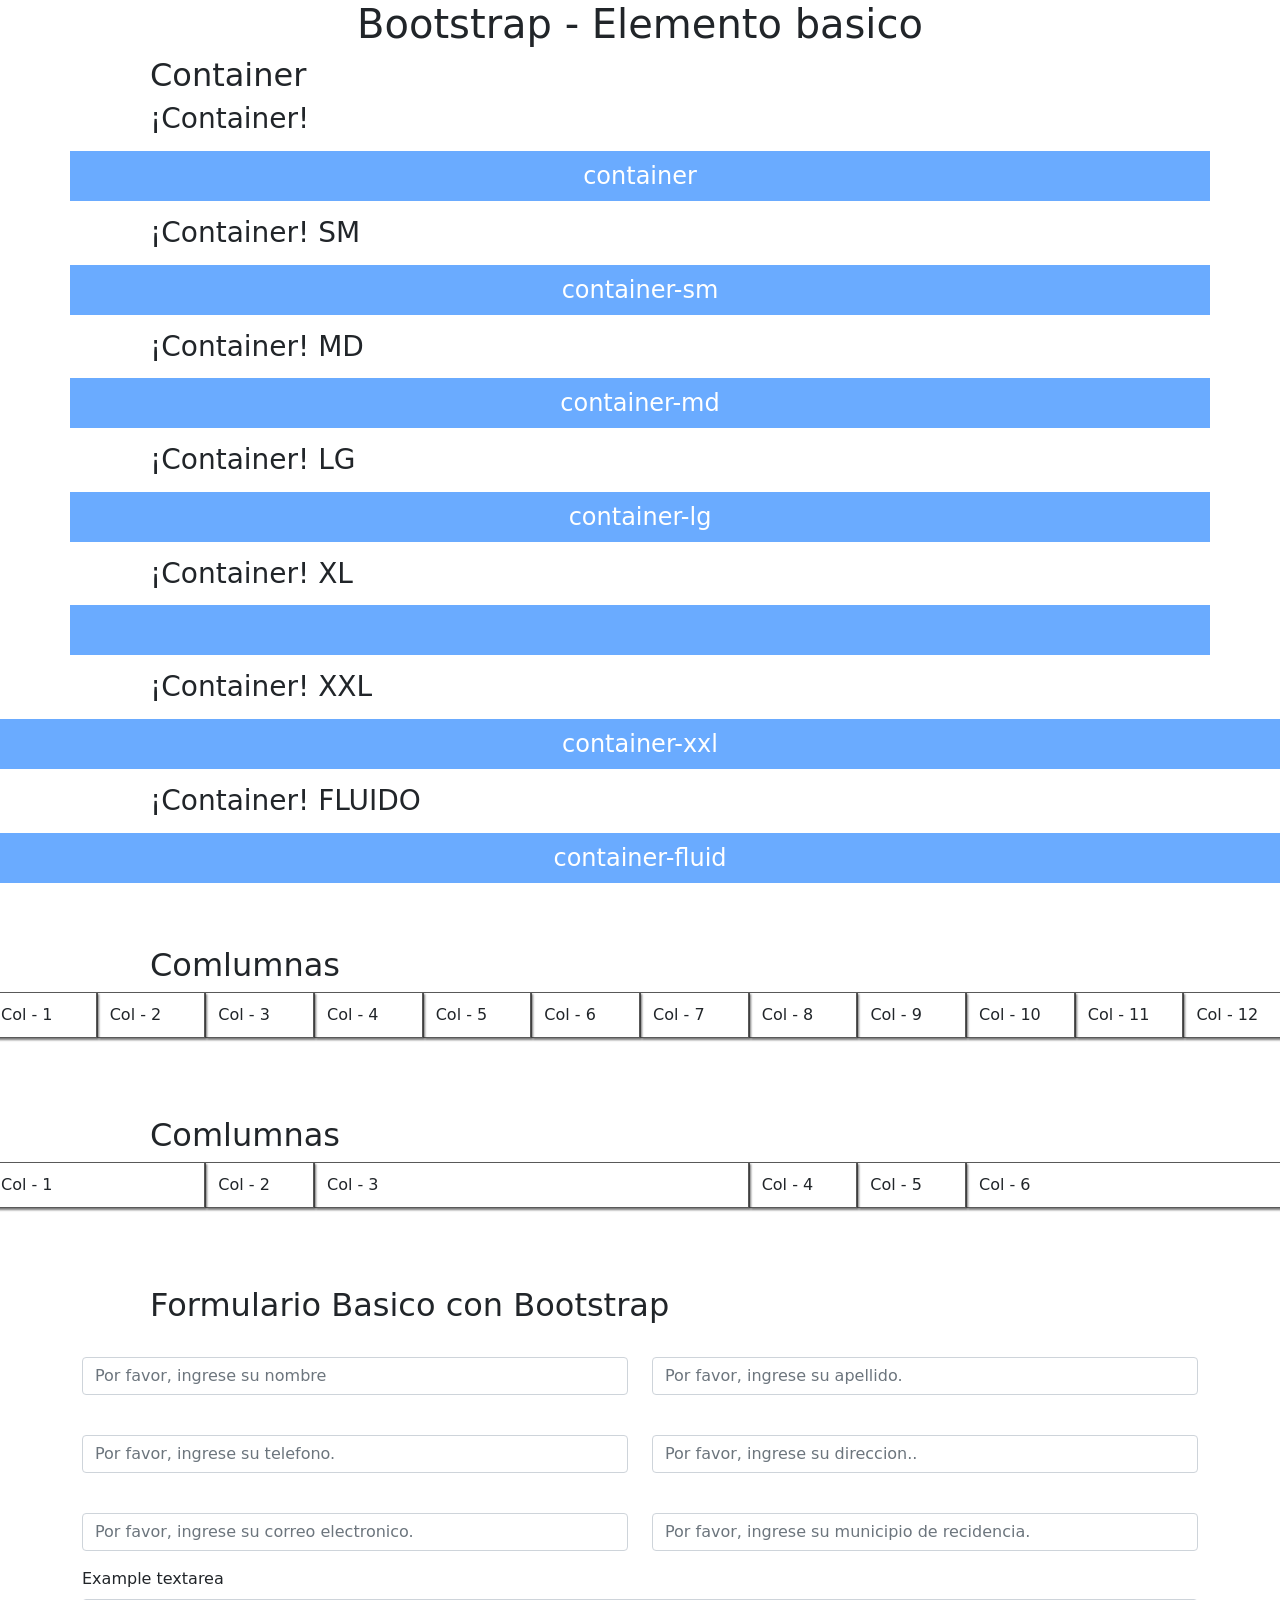
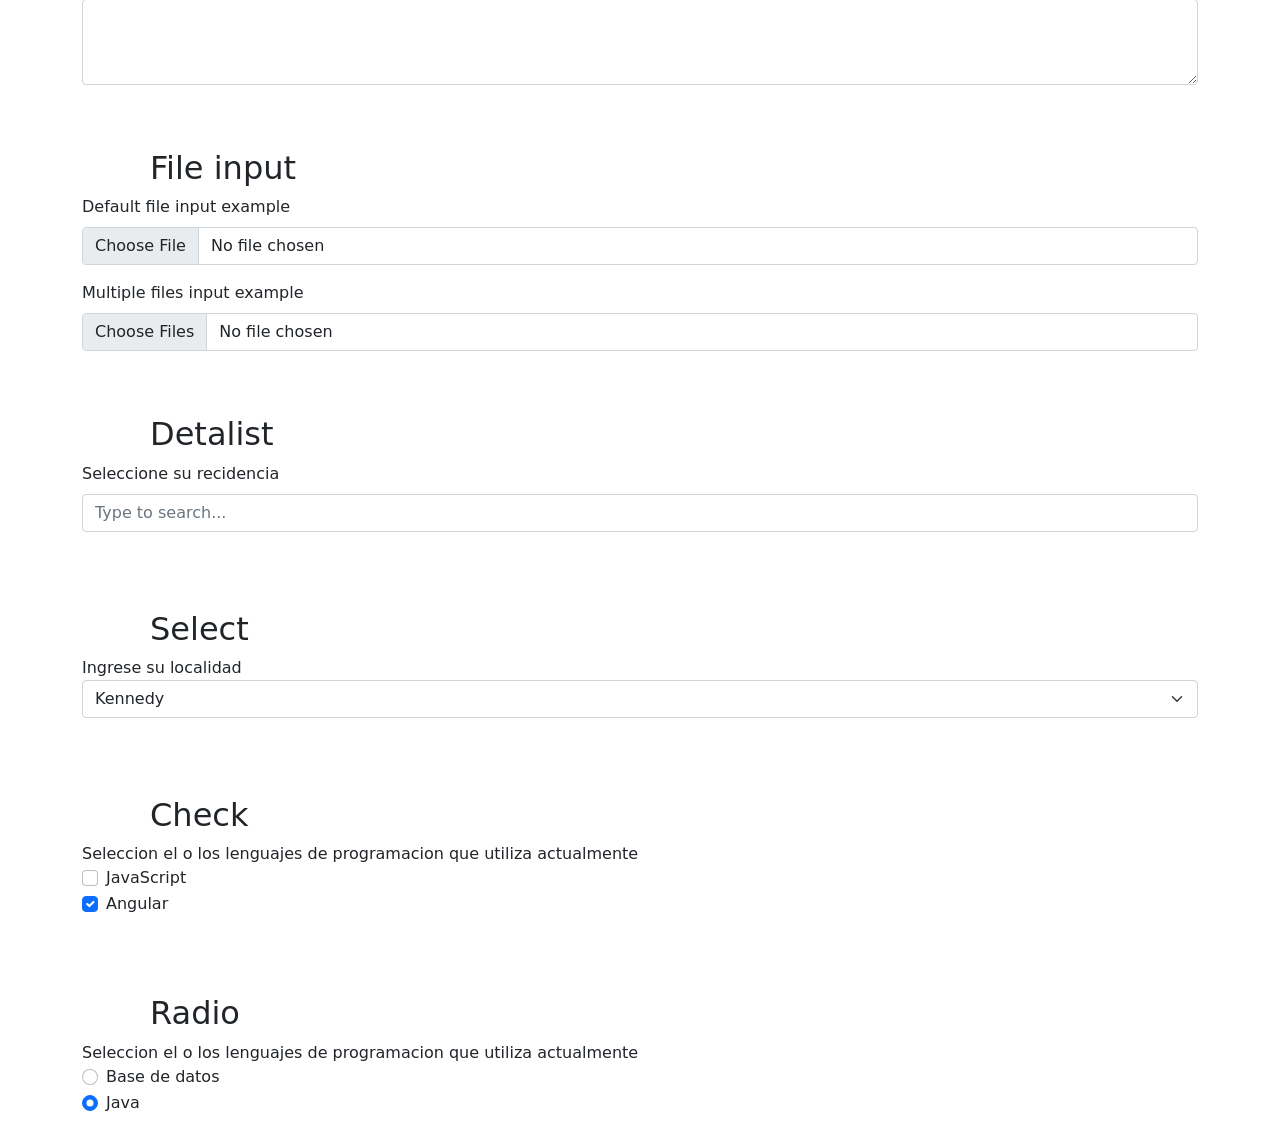
==== bootstrap-prueba.html @ 93941404 "first commit" ====
<!DOCTYPE html>
<html lang="en">
<head>
    <meta charset="UTF-8">
    <meta http-equiv="X-UA-Compatible" content="IE=edge">
    <meta name="viewport" content="width=device-width, initial-scale=1.0">
    <link rel="stylesheet" href="css/bootstrap.css">
    <link rel="stylesheet" href="css/bootstrap-offline.css">
    <title>BOOTSTRAP</title>
</head>
<body>
    <h1>Bootstrap - Elemento basico</h1>
        <h2>Container</h2>
            <h3>¡Container!</h3>
         <div class="container style-container">
         container
        </div>
                
        <h3>¡Container! SM</h3>
        <div class="container-sm style-container">
        container-sm
        </div>

        <h3>¡Container! MD</h3>
        <div class="container-sm style-container">
        container-md
        </div>

        <h3>¡Container! LG</h3>
        <div class="container-lg style-container">
        container-lg
        </div>

        <h3>¡Container! XL</h3>
        <div class="container-xl style-container">
        <container-xl></container-xl>
        </div>

        <h3>¡Container! XXL</h3>
        <div class="container-xxl style-container">
        container-xxl
        </div>

        <h3>¡Container! FLUIDO</h3>
        <div class="container-fluid style-container">
        container-fluid
        </div>

<br><br>
        <h2>Comlumnas</h2>
        <div class="row style-row">
            <div class="col style-col">Col - 1</div>
            <div class="col style-col">Col - 2</div>
            <div class="col style-col">Col - 3</div>
            <div class="col style-col">Col - 4</div>
            <div class="col style-col">Col - 5</div>
            <div class="col style-col">Col - 6</div>
            <div class="col style-col">Col - 7</div>
            <div class="col style-col">Col - 8</div>
            <div class="col style-col">Col - 9</div>
            <div class="col style-col">Col - 10</div>
            <div class="col style-col">Col - 11</div>
            <div class="col style-col">Col - 12</div>
        </div>

<br><br>
        <h2>Comlumnas</h2>
        <div class="row style-row">
            <div class="col-2 style-col">Col - 1</div>
            <div class="col-1 style-col">Col - 2</div>
            <div class="col-4 style-col">Col - 3</div>
            <div class="col-1 style-col">Col - 4</div>
            <div class="col-1 style-col">Col - 5</div>
            <div class="col-3 style-col">Col - 6</div>
        </div>

<br><br>
        <h2>Formulario Basico con Bootstrap</h2>
        <div class="container">
            <div class="row">
                <div class="mb-3 col-6 ">
                    <label for="exampleFormControlInput1" class="form-label"></label>
                    <input type="form-control" class="form-control" id="exampleFormControlInput1" placeholder="Por favor, ingrese su nombre">
                </div>
                <div class="mb-3 col-6 ">
                    <label for="exampleFormControlInput1" class="form-label"></label>
                    <input type="form-control" class="form-control" id="exampleFormControlInput1" placeholder="Por favor, ingrese su apellido.">
                </div>
            </div>
            <div class="row">
                <div class="mb-3 col-6 ">
                    <label for="exampleFormControlInput1" class="form-label"></label>
                    <input type="form-control" class="form-control" id="exampleFormControlInput1" placeholder="Por favor, ingrese su telefono.">
                </div>
                <div class="mb-3 col-6 ">
                    <label for="exampleFormControlInput1" class="form-label"></label>
                    <input type="form-control" class="form-control" id="exampleFormControlInput1" placeholder="Por favor, ingrese su direccion..">
                </div>
            </div>
            <div class="row">
                <div class="mb-3 col-6 ">
                    <label for="exampleFormControlInput1" class="form-label"></label>
                    <input type="form-control" class="form-control" id="exampleFormControlInput1" placeholder="Por favor, ingrese su correo electronico.">
                </div>
                <div class="mb-3 col-6 ">
                    <label for="exampleFormControlInput1" class="form-label"></label>
                    <input type="form-control" class="form-control" id="exampleFormControlInput1" placeholder="Por favor, ingrese su municipio de recidencia.">
                </div>
            </div>
            <div class="mb-3">
                <label for="exampleFormControlTextarea1" class="form-label">Example textarea</label>
                <textarea class="form-control" id="exampleFormControlTextarea1" rows="3"></textarea>
              </div>           
         </div>

<br><br>
         <h2>File input</h2>
         <div class="container">
         <div class="mb-3">
            <label for="formFile" class="form-label">Default file input example</label>
            <input class="form-control" type="file" id="formFile">
          </div>
          <div class="mb-3">
            <label for="formFileMultiple" class="form-label">Multiple files input example</label>
            <input class="form-control" type="file" id="formFileMultiple" multiple>
          </div>
        </div>

<br><br>
<h2>Detalist</h2>
<div class="container style-container-2">
    <label for="exampleDataList" class="form-label">Seleccione su recidencia</label>
    <input class="form-control" list="datalistOptions" id="exampleDataList" placeholder="Type to search...">
    <datalist id="datalistOptions">
        <option value="San Francisco">
        <option value="New York">
        <option value="Seattle">
        <option value="Los Angeles">
        <option value="Chicago">
</datalist>
</div>

<br><br>
<h2>Select</h2>
<div class="container style-container-2">
    <label>Ingrese su localidad</label>
    <select class="form-select" aria-label="Default select example">
    <option value="1">Kennedy</option>
    <option value="2">Rafael Uribe</option>
    <option value="3">Chapinero</option>
</select>
</div>

<br><br>
<h2>Check</h2>
<div class="container style-container-2">
    <label>Seleccion el o los lenguajes de programacion que utiliza actualmente</label>
<div class="form-check">
    <input class="form-check-input" type="checkbox" value="" id="flexCheckDefault">
    <label class="form-check-label" for="flexCheckDefault">
      JavaScript
    </label>
  </div>
  <div class="form-check">
    <input class="form-check-input" type="checkbox" value="" id="flexCheckChecked" checked>
    <label class="form-check-label" for="flexCheckChecked">
      Angular
    </label>
  </div>
</div>

<br><br>
<h2>Radio</h2>
<div class="container style-container-2">
    <label>Seleccion el o los lenguajes de programacion que utiliza actualmente</label>
<div class="form-check">
    <input class="form-check-input" type="radio" name="flexRadioDefault" id="flexRadioDefault1">
    <label class="form-check-label" for="flexRadioDefault1">
      Base de datos
    </label>
  </div>
  <div class="form-check">
    <input class="form-check-input" type="radio" name="flexRadioDefault" id="flexRadioDefault2" checked>
    <label class="form-check-label" for="flexRadioDefault2">
      Java
    </label>
  </div>
</div>

</body>
</html>
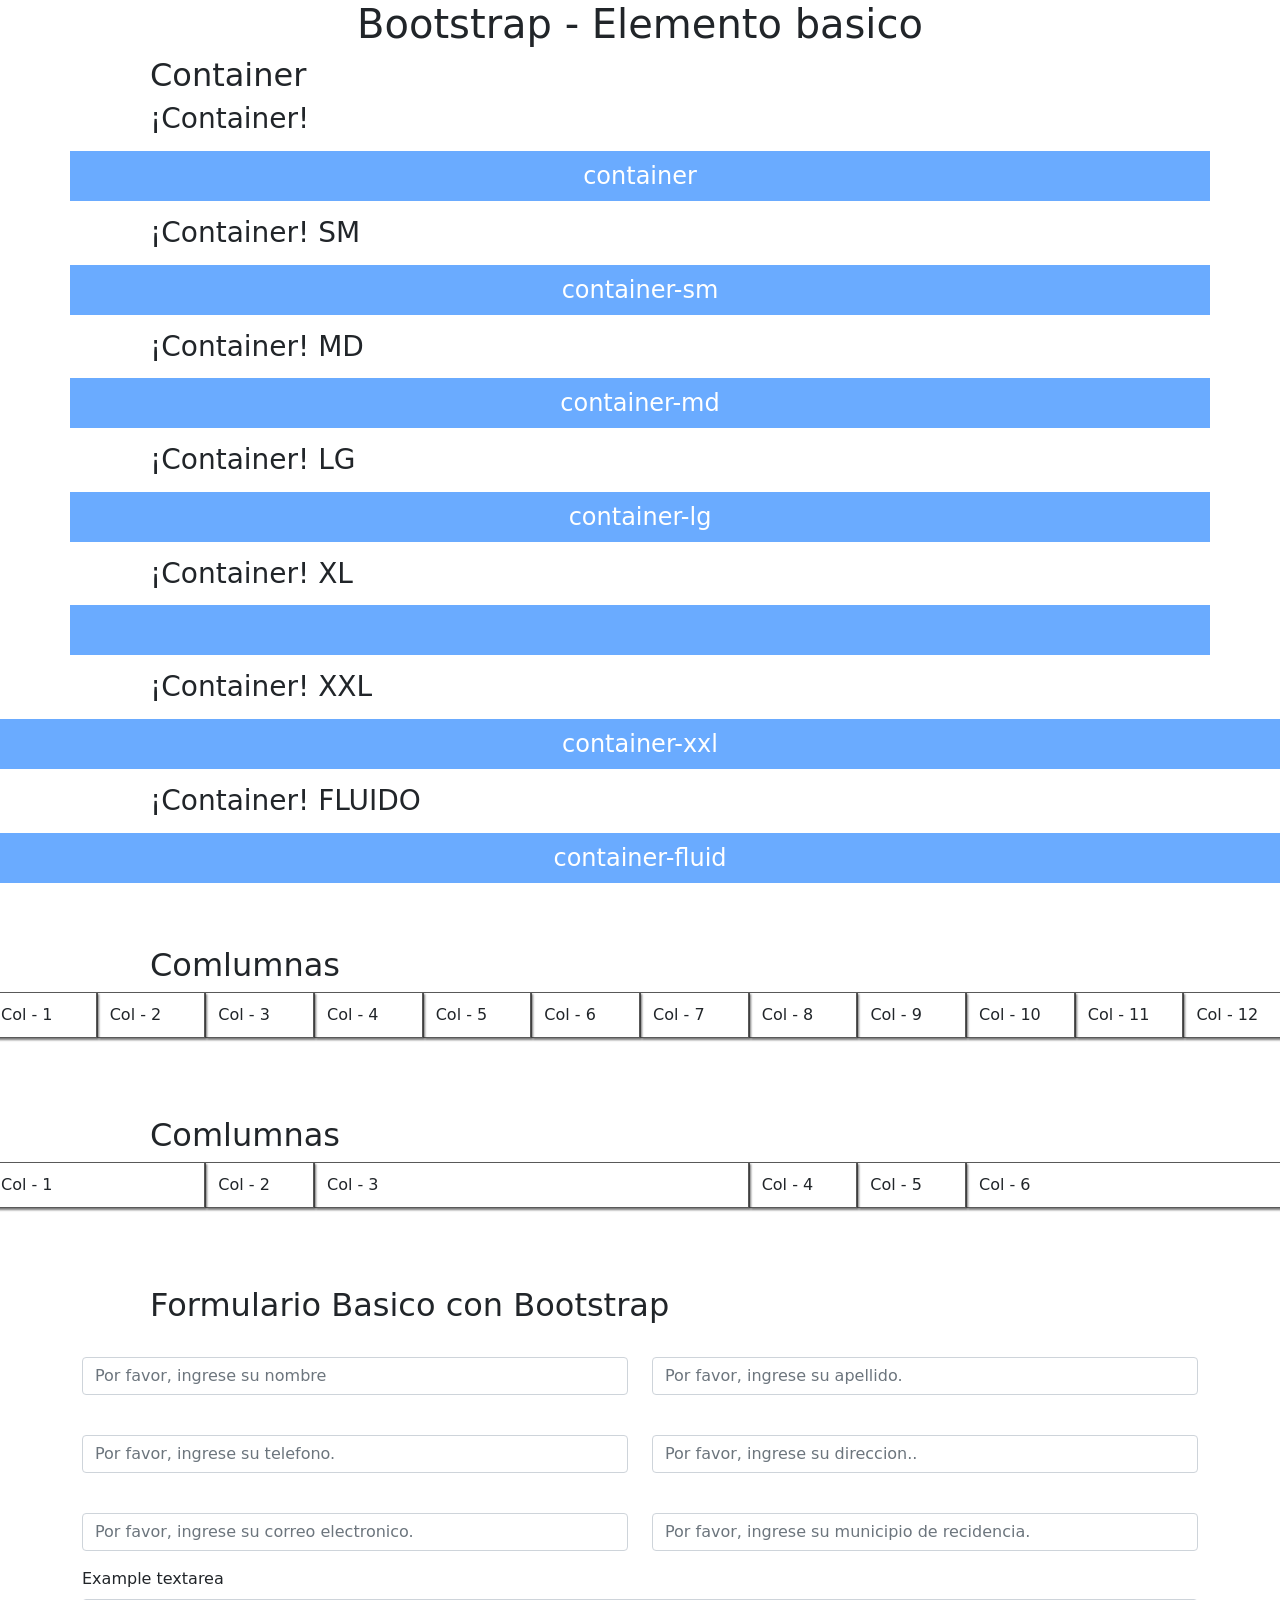
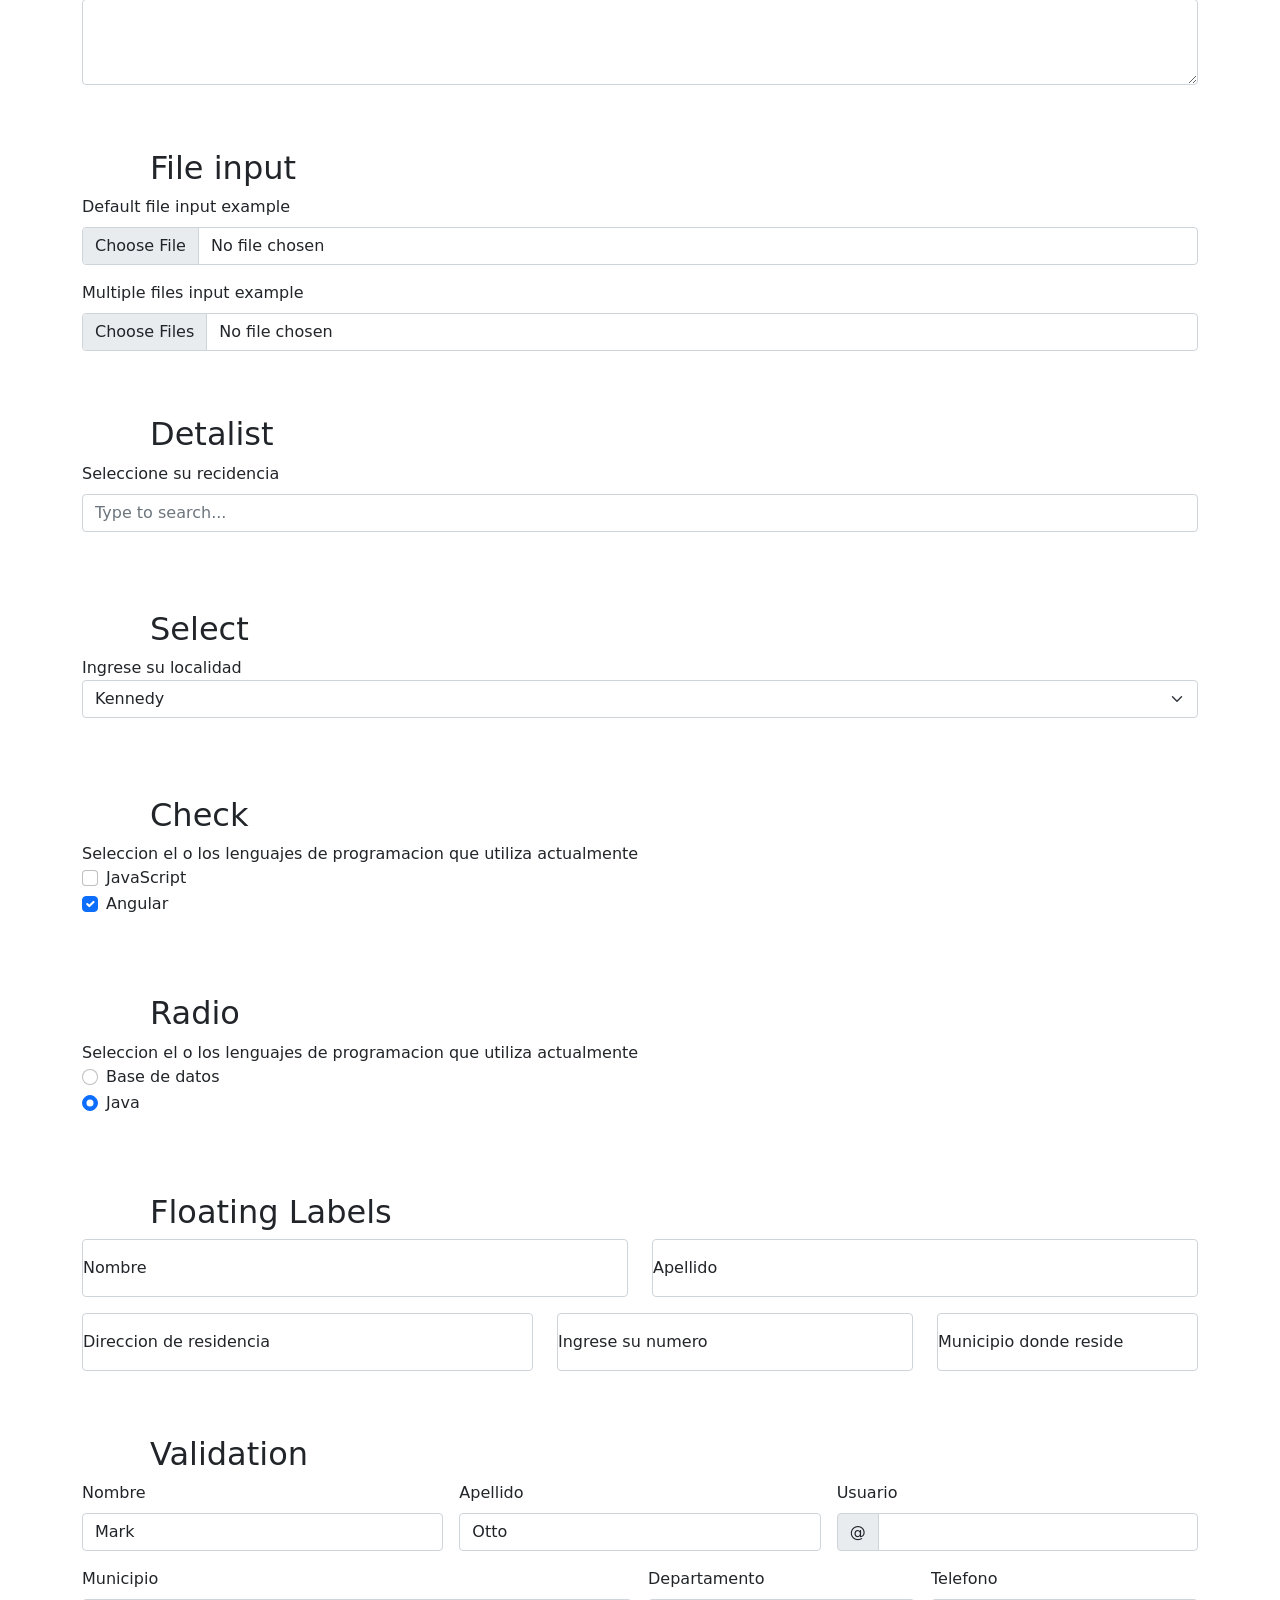
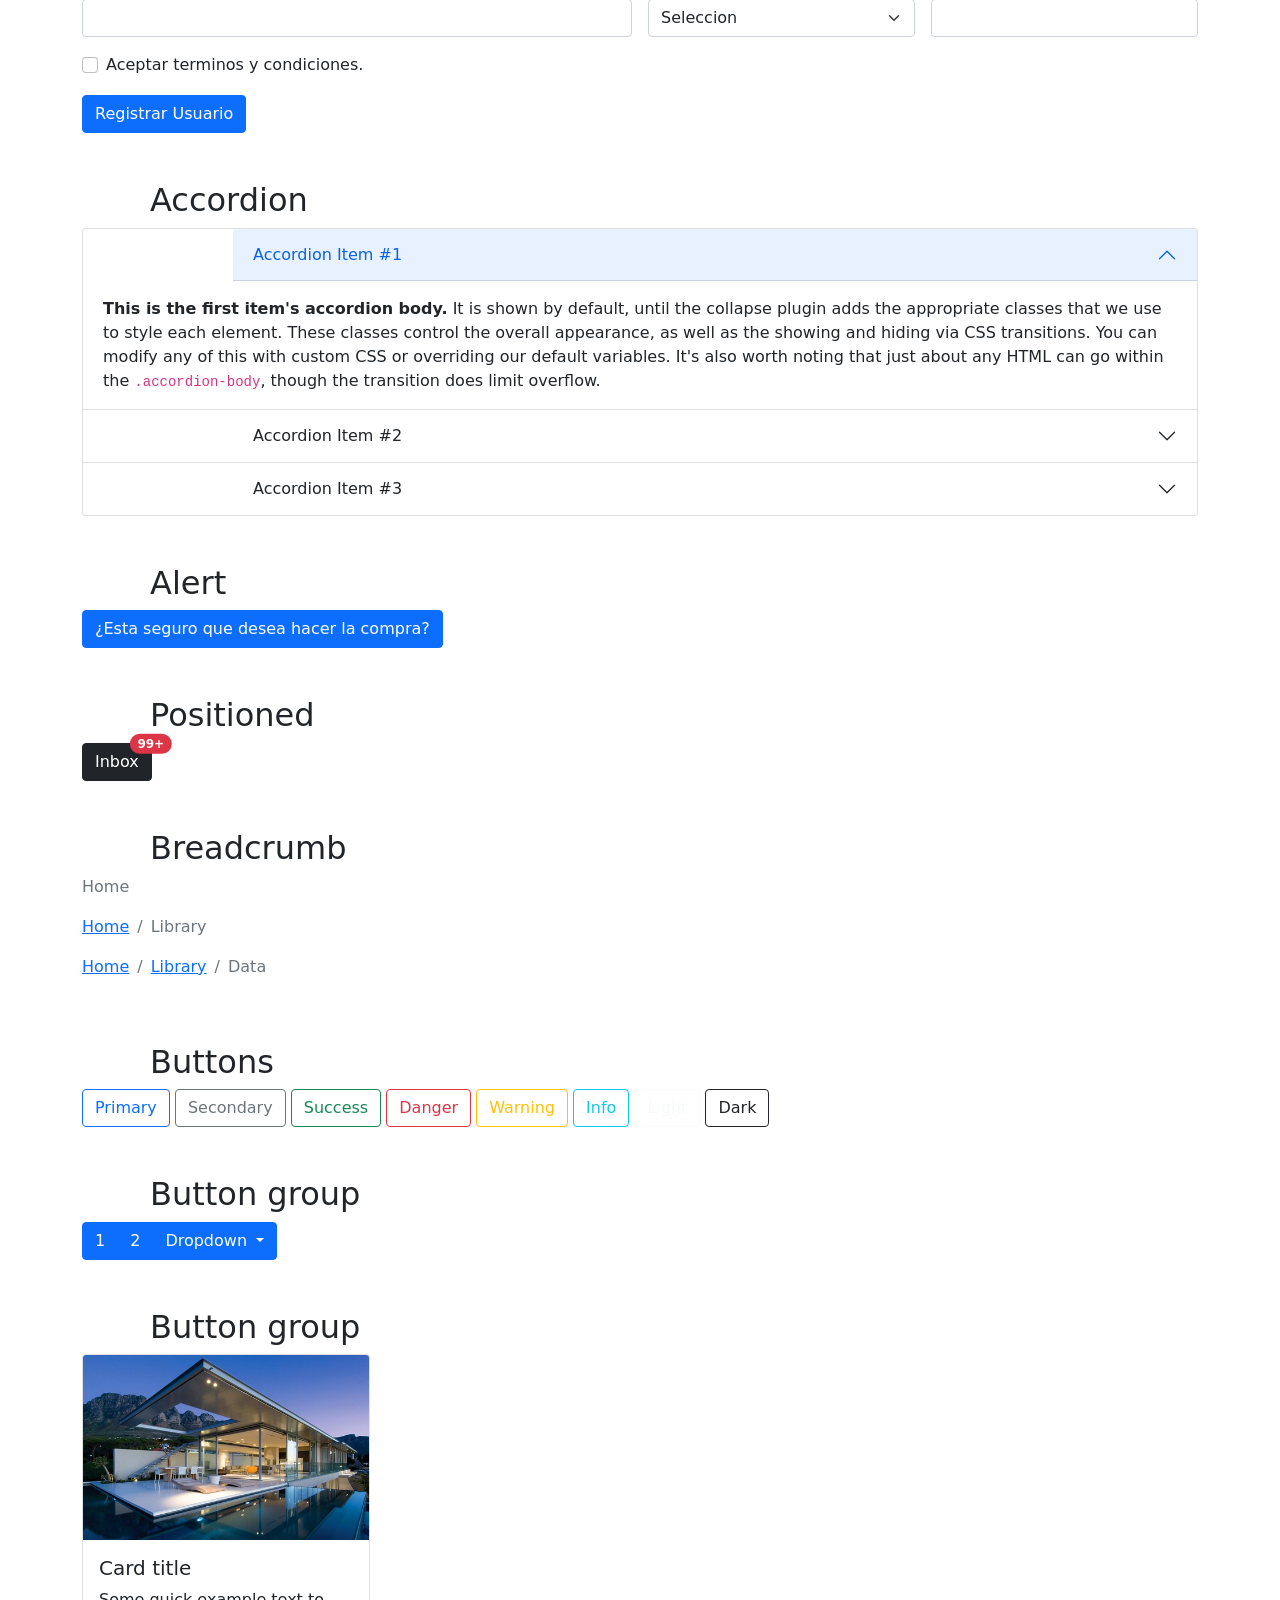
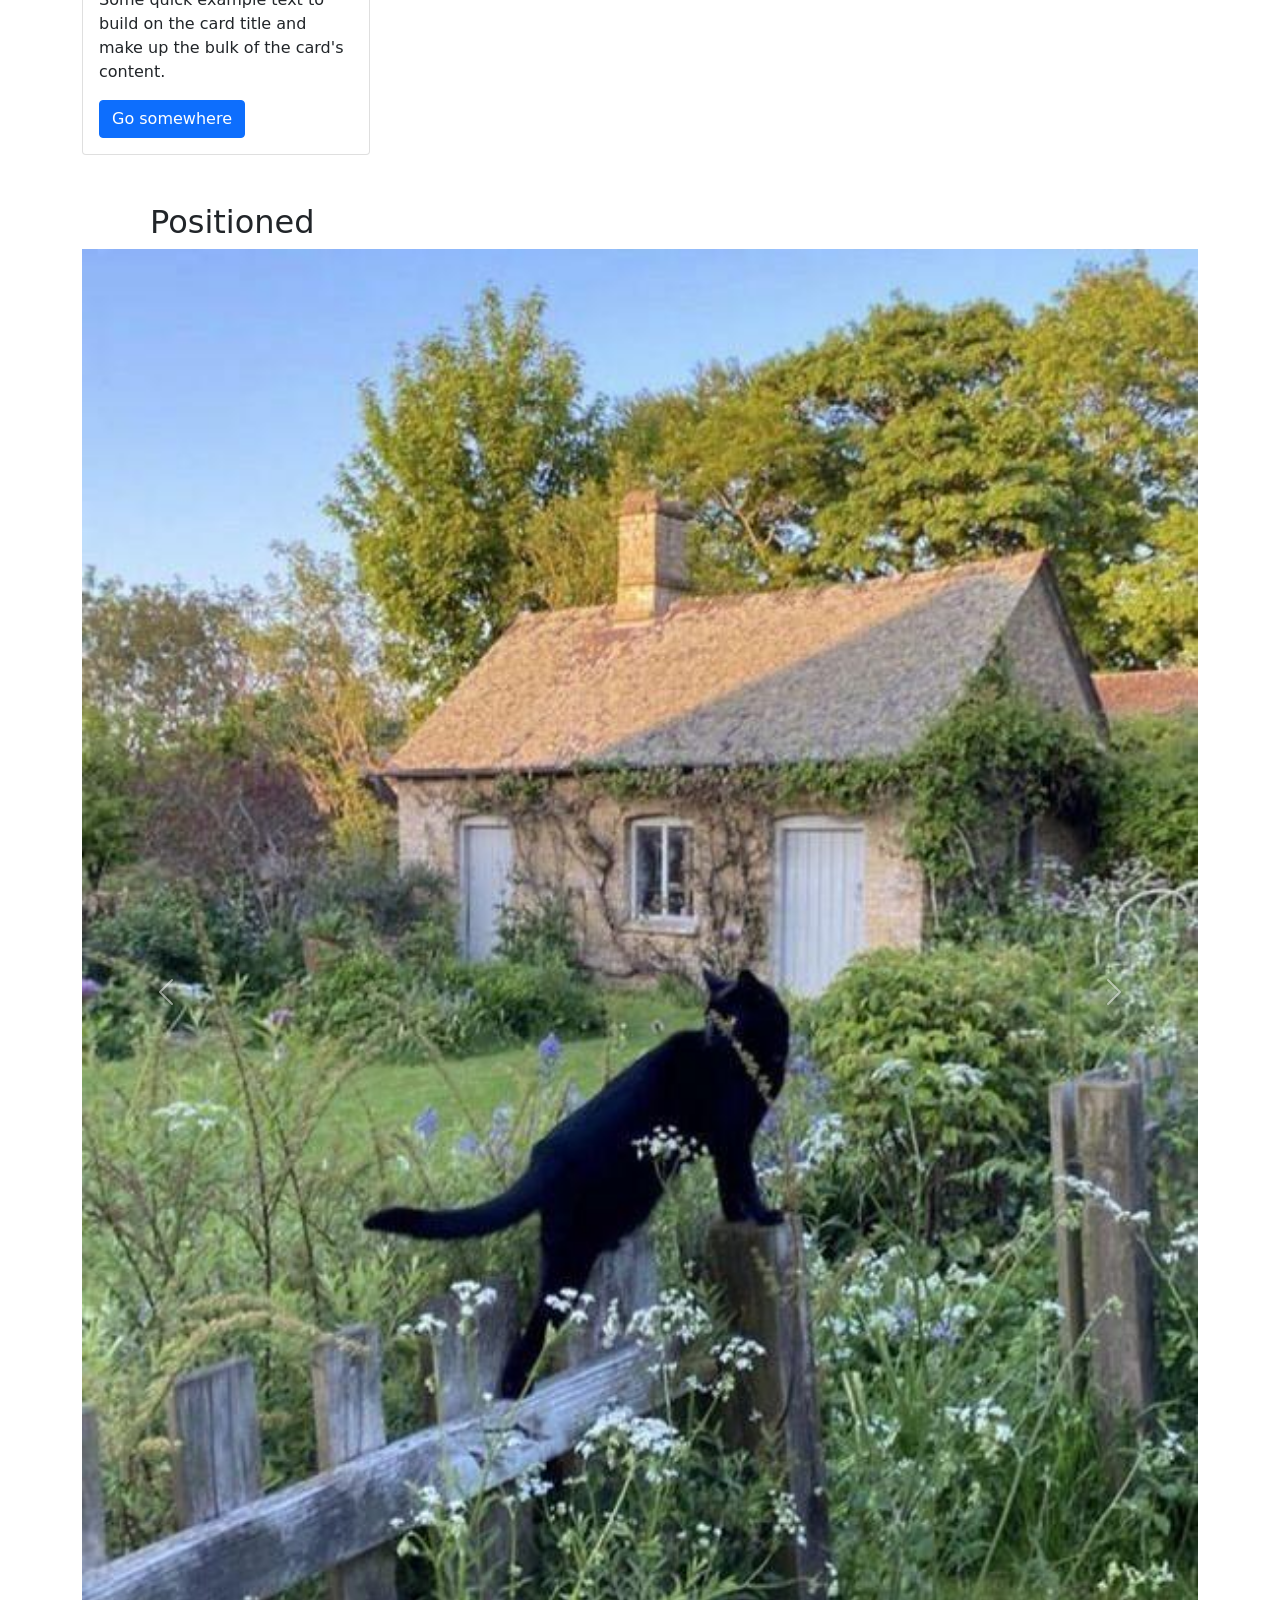
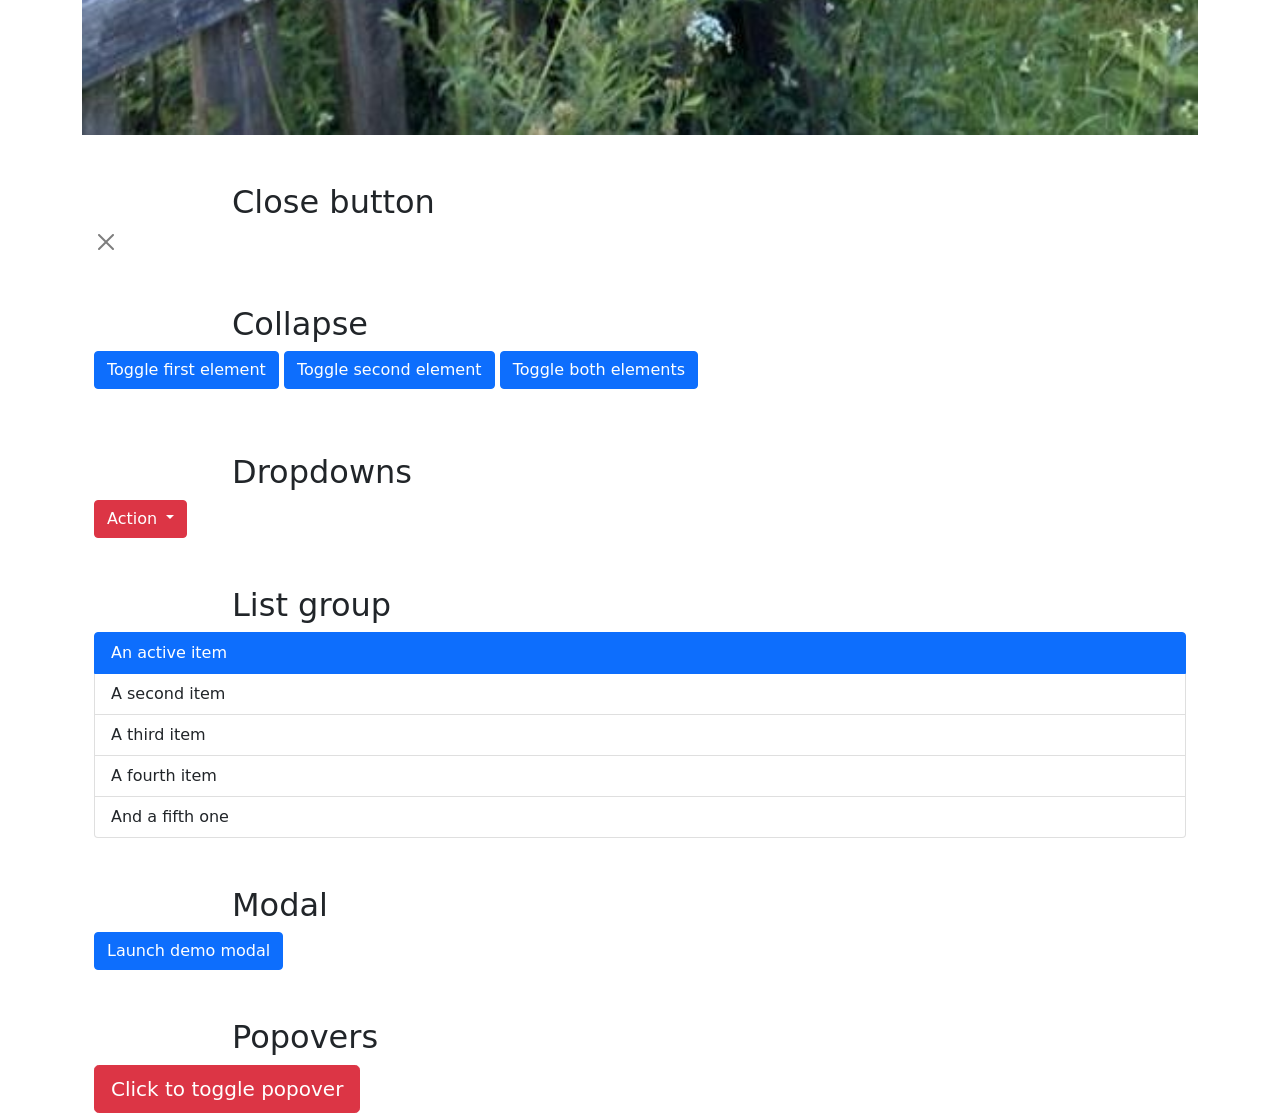
==== commit bb4adcd6: "first commit" ====
--- a/bootstrap-prueba.html
+++ b/bootstrap-prueba.html
@@ -4,6 +4,7 @@
     <meta charset="UTF-8">
     <meta http-equiv="X-UA-Compatible" content="IE=edge">
     <meta name="viewport" content="width=device-width, initial-scale=1.0">
+    <link rel="stylesheet" href="css/bootstrap.min.css">
     <link rel="stylesheet" href="css/bootstrap.css">
     <link rel="stylesheet" href="css/bootstrap-offline.css">
     <title>BOOTSTRAP</title>
@@ -187,6 +188,361 @@
   </div>
 </div>
 
+<br><br>
+<h2>Floating Labels</h2>
+<div class="container container-style">
+  <div class="row">
+  <div class="form-floating mb-3 col-6">
+    <input type="email" class="form-control" id="floatingInput" placeholder="name@example.com">
+    <label for="floatingInput">Nombre</label>
+  </div>
+  <div class="form-floating col-6">
+    <input type="password" class="form-control" id="floatingPassword" placeholder="Password">
+    <label for="floatingPassword">Apellido</label>
+  </div>
+  <div class="form-floating mb-3 col-5">
+    <input type="email" class="form-control" id="floatingInput" placeholder="name@example.com">
+    <label for="floatingInput">Direccion de residencia</label>
+  </div>
+  <div class="form-floating col-4">
+    <input type="password" class="form-control" id="floatingPassword" placeholder="Password">
+    <label for="floatingPassword">Ingrese su numero</label>
+  </div>
+  <div class="form-floating col-3">
+    <input type="password" class="form-control" id="floatingPassword" placeholder="Password">
+    <label for="floatingPassword">Municipio donde reside</label>
+  </div>
+</div>
+  </div>
+
+<br><br>
+<h2>Validation</h2>
+<div class="container container-style">
+<form class="row g-3 needs-validation" novalidate>
+  <div class="col-md-4">
+    <label for="validationCustom01" class="form-label">Nombre</label>
+    <input type="text" class="form-control" id="validationCustom01" value="Mark" required>
+    <div class="valid-feedback">
+      Parece correcto!
+    </div>
+  </div>
+  <div class="col-md-4">
+    <label for="validationCustom02" class="form-label">Apellido</label>
+    <input type="text" class="form-control" id="validationCustom02" value="Otto" required>
+    <div class="valid-feedback">
+      Parece correcto!
+    </div>
+  </div>
+  <div class="col-md-4">
+    <label for="validationCustomUsername" class="form-label">Usuario</label>
+    <div class="input-group has-validation">
+      <span class="input-group-text" id="inputGroupPrepend">@</span>
+      <input type="text" class="form-control" id="validationCustomUsername" aria-describedby="inputGroupPrepend" required>
+      <div class="invalid-feedback">
+        Porfavor ingrese su usuario.
+      </div>
+    </div>
+  </div>
+  <div class="col-md-6">
+    <label for="validationCustom03" class="form-label">Municipio</label>
+    <input type="text" class="form-control" id="validationCustom03" required>
+    <div class="invalid-feedback">
+      Porfavor ingrese su municipio.
+    </div>
+  </div>
+  <div class="col-md-3">
+    <label for="validationCustom04" class="form-label">Departamento</label>
+    <select class="form-select" id="validationCustom04" required>
+      <option selected disabled value="">Seleccion</option>
+      <option>Bogota</option>
+      <option>Saladoblanco</option>
+      <option>Cali</option>
+      <option>Pitalito</option>
+    </select>
+    <div class="invalid-feedback">
+      Porfavor seleccione su departamento.
+    </div>
+  </div>
+  <div class="col-md-3">
+    <label for="validationCustom05" class="form-label">Telefono</label>
+    <input type="text" class="form-control" id="validationCustom05" required>
+    <div class="invalid-feedback">
+      Porfavor ingrese su telefono.
+    </div>
+  </div>
+  <div class="col-12">
+    <div class="form-check">
+      <input class="form-check-input" type="checkbox" value="" id="invalidCheck" required>
+      <label class="form-check-label" for="invalidCheck">
+        Aceptar terminos y condiciones.
+      </label>
+      <div class="invalid-feedback">
+        Usted debe aceptar terminos y condiciones para poder continuar.
+      </div>
+    </div>
+  </div>
+  <div class="col-12">
+    <button class="btn btn-primary" type="submit">Registrar Usuario</button>
+  </div>
+</div>
+</form>
+
+<br><br>
+<h2>Accordion</h2>
+<div class="container container-style">
+  <div class="accordion" id="accordionExample">
+  <div class="accordion-item">
+    <h2 class="accordion-header" id="headingOne">
+      <button class="accordion-button" type="button" data-bs-toggle="collapse" data-bs-target="#collapseOne" aria-expanded="true" aria-controls="collapseOne">
+        Accordion Item #1
+      </button>
+    </h2>
+    <div id="collapseOne" class="accordion-collapse collapse show" aria-labelledby="headingOne" data-bs-parent="#accordionExample">
+      <div class="accordion-body">
+        <strong>This is the first item's accordion body.</strong> It is shown by default, until the collapse plugin adds the appropriate classes that we use to style each element. These classes control the overall appearance, as well as the showing and hiding via CSS transitions. You can modify any of this with custom CSS or overriding our default variables. It's also worth noting that just about any HTML can go within the <code>.accordion-body</code>, though the transition does limit overflow.
+      </div>
+    </div>
+  </div>
+  <div class="accordion-item">
+    <h2 class="accordion-header" id="headingTwo">
+      <button class="accordion-button collapsed" type="button" data-bs-toggle="collapse" data-bs-target="#collapseTwo" aria-expanded="false" aria-controls="collapseTwo">
+        Accordion Item #2
+      </button>
+    </h2>
+    <div id="collapseTwo" class="accordion-collapse collapse" aria-labelledby="headingTwo" data-bs-parent="#accordionExample">
+      <div class="accordion-body">
+        <strong>This is the second item's accordion body.</strong> It is hidden by default, until the collapse plugin adds the appropriate classes that we use to style each element. These classes control the overall appearance, as well as the showing and hiding via CSS transitions. You can modify any of this with custom CSS or overriding our default variables. It's also worth noting that just about any HTML can go within the <code>.accordion-body</code>, though the transition does limit overflow.
+      </div>
+    </div>
+  </div>
+  <div class="accordion-item">
+    <h2 class="accordion-header" id="headingThree">
+      <button class="accordion-button collapsed" type="button" data-bs-toggle="collapse" data-bs-target="#collapseThree" aria-expanded="false" aria-controls="collapseThree">
+        Accordion Item #3
+      </button>
+    </h2>
+    <div id="collapseThree" class="accordion-collapse collapse" aria-labelledby="headingThree" data-bs-parent="#accordionExample">
+      <div class="accordion-body">
+        <strong>This is the third item's accordion body.</strong> It is hidden by default, until the collapse plugin adds the appropriate classes that we use to style each element. These classes control the overall appearance, as well as the showing and hiding via CSS transitions. You can modify any of this with custom CSS or overriding our default variables. It's also worth noting that just about any HTML can go within the <code>.accordion-body</code>, though the transition does limit overflow.
+      </div>
+    </div>
+  </div>
+</div>
+</div>
+
+<br><br>
+<h2>Alert</h2>
+<div class="container container-style">
+<div id="liveAlertPlaceholder"></div>
+<button type="button" class="btn btn-primary" id="liveAlertBtn">¿Esta seguro que desea hacer la compra?</button>
+</div>
+
+<br><br>
+<h2>Positioned</h2>
+<div class="container container-style">
+<button type="button" class="btn btn-dark position-relative">
+  Inbox
+  <span class="position-absolute top-0 start-100 translate-middle badge rounded-pill bg-danger">
+    99+
+    <span class="visually-hidden">unread messages</span>
+  </span>
+</button>
+</div>
+
+<br><br>
+<h2>Breadcrumb</h2>
+<div class="container container-style">
+  <nav aria-label="breadcrumb">
+    <ol class="breadcrumb">
+      <li class="breadcrumb-item active" aria-current="page">Home</li>
+    </ol>
+  </nav>
+  
+  <nav aria-label="breadcrumb">
+    <ol class="breadcrumb">
+      <li class="breadcrumb-item"><a href="#">Home</a></li>
+      <li class="breadcrumb-item active" aria-current="page">Library</li>
+    </ol>
+  </nav>
+  
+  <nav aria-label="breadcrumb">
+    <ol class="breadcrumb">
+      <li class="breadcrumb-item"><a href="#">Home</a></li>
+      <li class="breadcrumb-item"><a href="#">Library</a></li>
+      <li class="breadcrumb-item active" aria-current="page">Data</li>
+    </ol>
+  </nav>
+</div>
+
+<br><br>
+<h2>Buttons</h2>
+<div class="container container-style">
+<button type="button" class="btn btn-outline-primary">Primary</button>
+<button type="button" class="btn btn-outline-secondary">Secondary</button>
+<button type="button" class="btn btn-outline-success">Success</button>
+<button type="button" class="btn btn-outline-danger">Danger</button>
+<button type="button" class="btn btn-outline-warning">Warning</button>
+<button type="button" class="btn btn-outline-info">Info</button>
+<button type="button" class="btn btn-outline-light">Light</button>
+<button type="button" class="btn btn-outline-dark">Dark</button>
+</div>
+
+<br><br>
+<h2>Button group</h2>
+<div class="container container-style">
+  <div class="btn-group" role="group" aria-label="Button group with nested dropdown">
+    <button type="button" class="btn btn-primary">1</button>
+    <button type="button" class="btn btn-primary">2</button>
+  
+    <div class="btn-group" role="group">
+      <button id="btnGroupDrop1" type="button" class="btn btn-primary dropdown-toggle" data-bs-toggle="dropdown" aria-expanded="false">
+        Dropdown
+      </button>
+      <ul class="dropdown-menu" aria-labelledby="btnGroupDrop1">
+        <li><a class="dropdown-item" href="#">Dropdown link</a></li>
+        <li><a class="dropdown-item" href="#">Dropdown link</a></li>
+      </ul>
+    </div>
+  </div>
+</div>
+
+<br><br>
+<h2>Button group</h2>
+<div class="container container-style">
+  <div class="card" style="width: 18rem;">
+    <img src="img/mansion.jpg" class="card-img-top" alt="...">
+    <div class="card-body">
+      <h5 class="card-title">Card title</h5>
+      <p class="card-text">Some quick example text to build on the card title and make up the bulk of the card's content.</p>
+      <a href="#" class="btn btn-primary">Go somewhere</a>
+    </div>
+  </div>
+</div>
+
+<br><br>
+<h2>Positioned</h2>
+<div class="container container-style">
+<div id="carouselExampleControlsNoTouching" class="carousel slide" data-bs-touch="false" data-bs-interval="false">
+  <div class="carousel-inner">
+    <div class="carousel-item active">
+      <img src="img/gato casa.jfif" class="d-block w-100" alt="...">
+    </div>
+    <div class="carousel-item">
+      <img src="img/baño gris.jfif" class="d-block w-100" alt="...">
+    </div>
+    <div class="carousel-item">
+      <img src="img/baño.jpg" class="d-block w-100" alt="...">
+    </div>
+  </div>
+  <button class="carousel-control-prev" type="button" data-bs-target="#carouselExampleControlsNoTouching" data-bs-slide="prev">
+    <span class="carousel-control-prev-icon" aria-hidden="true"></span>
+    <span class="visually-hidden">Previous</span>
+  </button>
+  <button class="carousel-control-next" type="button" data-bs-target="#carouselExampleControlsNoTouching" data-bs-slide="next">
+    <span class="carousel-control-next-icon" aria-hidden="true"></span>
+    <span class="visually-hidden">Next</span>
+  </button>
+</div>
+
+
+<br><br>
+<h2>Close button</h2>
+<div class="container container-style">
+  <button type="button" class="btn-close" aria-label="Close"></button>
+</div>
+
+<br><br>
+<h2>Collapse</h2>
+<div class="container container-style">
+  <p>
+    <a class="btn btn-primary" data-bs-toggle="collapse" href="#multiCollapseExample1" role="button" aria-expanded="false" aria-controls="multiCollapseExample1">Toggle first element</a>
+    <button class="btn btn-primary" type="button" data-bs-toggle="collapse" data-bs-target="#multiCollapseExample2" aria-expanded="false" aria-controls="multiCollapseExample2">Toggle second element</button>
+    <button class="btn btn-primary" type="button" data-bs-toggle="collapse" data-bs-target=".multi-collapse" aria-expanded="false" aria-controls="multiCollapseExample1 multiCollapseExample2">Toggle both elements</button>
+  </p>
+  <div class="row">
+    <div class="col">
+      <div class="collapse multi-collapse" id="multiCollapseExample1">
+        <div class="card card-body">
+          Some placeholder content for the first collapse component of this multi-collapse example. This panel is hidden by default but revealed when the user activates the relevant trigger.
+        </div>
+      </div>
+    </div>
+    <div class="col">
+      <div class="collapse multi-collapse" id="multiCollapseExample2">
+        <div class="card card-body">
+          Some placeholder content for the second collapse component of this multi-collapse example. This panel is hidden by default but revealed when the user activates the relevant trigger.
+        </div>
+      </div>
+    </div>
+  </div>
+</div>
+
+<br><br>
+<h2>Dropdowns</h2>
+<div class="container container-style">
+  <div class="btn-group">
+    <button type="button" class="btn btn-danger dropdown-toggle" data-bs-toggle="dropdown" aria-expanded="false">
+      Action
+    </button>
+    <ul class="dropdown-menu">
+      <li><a class="dropdown-item" href="#">Action</a></li>
+      <li><a class="dropdown-item" href="#">Another action</a></li>
+      <li><a class="dropdown-item" href="#">Something else here</a></li>
+      <li><hr class="dropdown-divider"></li>
+      <li><a class="dropdown-item" href="#">Separated link</a></li>
+    </ul>
+  </div>
+</div>
+
+<br><br>
+<h2>List group</h2>
+<div class="container container-style">
+  <ul class="list-group">
+    <li class="list-group-item active" aria-current="true">An active item</li>
+    <li class="list-group-item">A second item</li>
+    <li class="list-group-item">A third item</li>
+    <li class="list-group-item">A fourth item</li>
+    <li class="list-group-item">And a fifth one</li>
+  </ul>
+</div>
+
+<br><br>
+<h2>Modal</h2>
+<div class="container container-style">
+  <!-- Button trigger modal -->
+<button type="button" class="btn btn-primary" data-bs-toggle="modal" data-bs-target="#exampleModal">
+  Launch demo modal
+</button>
+
+<!-- Modal -->
+<div class="modal fade" id="exampleModal" tabindex="-1" aria-labelledby="exampleModalLabel" aria-hidden="true">
+  <div class="modal-dialog">
+    <div class="modal-content">
+      <div class="modal-header">
+        <h5 class="modal-title" id="exampleModalLabel">Modal title</h5>
+        <button type="button" class="btn-close" data-bs-dismiss="modal" aria-label="Close"></button>
+      </div>
+      <div class="modal-body">
+        ...
+      </div>
+      <div class="modal-footer">
+        <button type="button" class="btn btn-secondary" data-bs-dismiss="modal">Close</button>
+        <button type="button" class="btn btn-primary">Save changes</button>
+      </div>
+    </div>
+  </div>
+</div>
+</div>
+
+<br><br>
+<h2>Popovers</h2>
+<div class="container container-style">
+  <button type="button" class="btn btn-lg btn-danger" data-bs-toggle="popover" title="Popover title" data-bs-content="And here's some amazing content. It's very engaging. Right?">Click to toggle popover</button>
+</div>
+</div>
+<script src="js/popper.min.js"></script>
+<script src="js/bootstrap.min.js"></script>
+<script src="js/bootstrap.js"></script>
 </body>
 </html>
                                             
